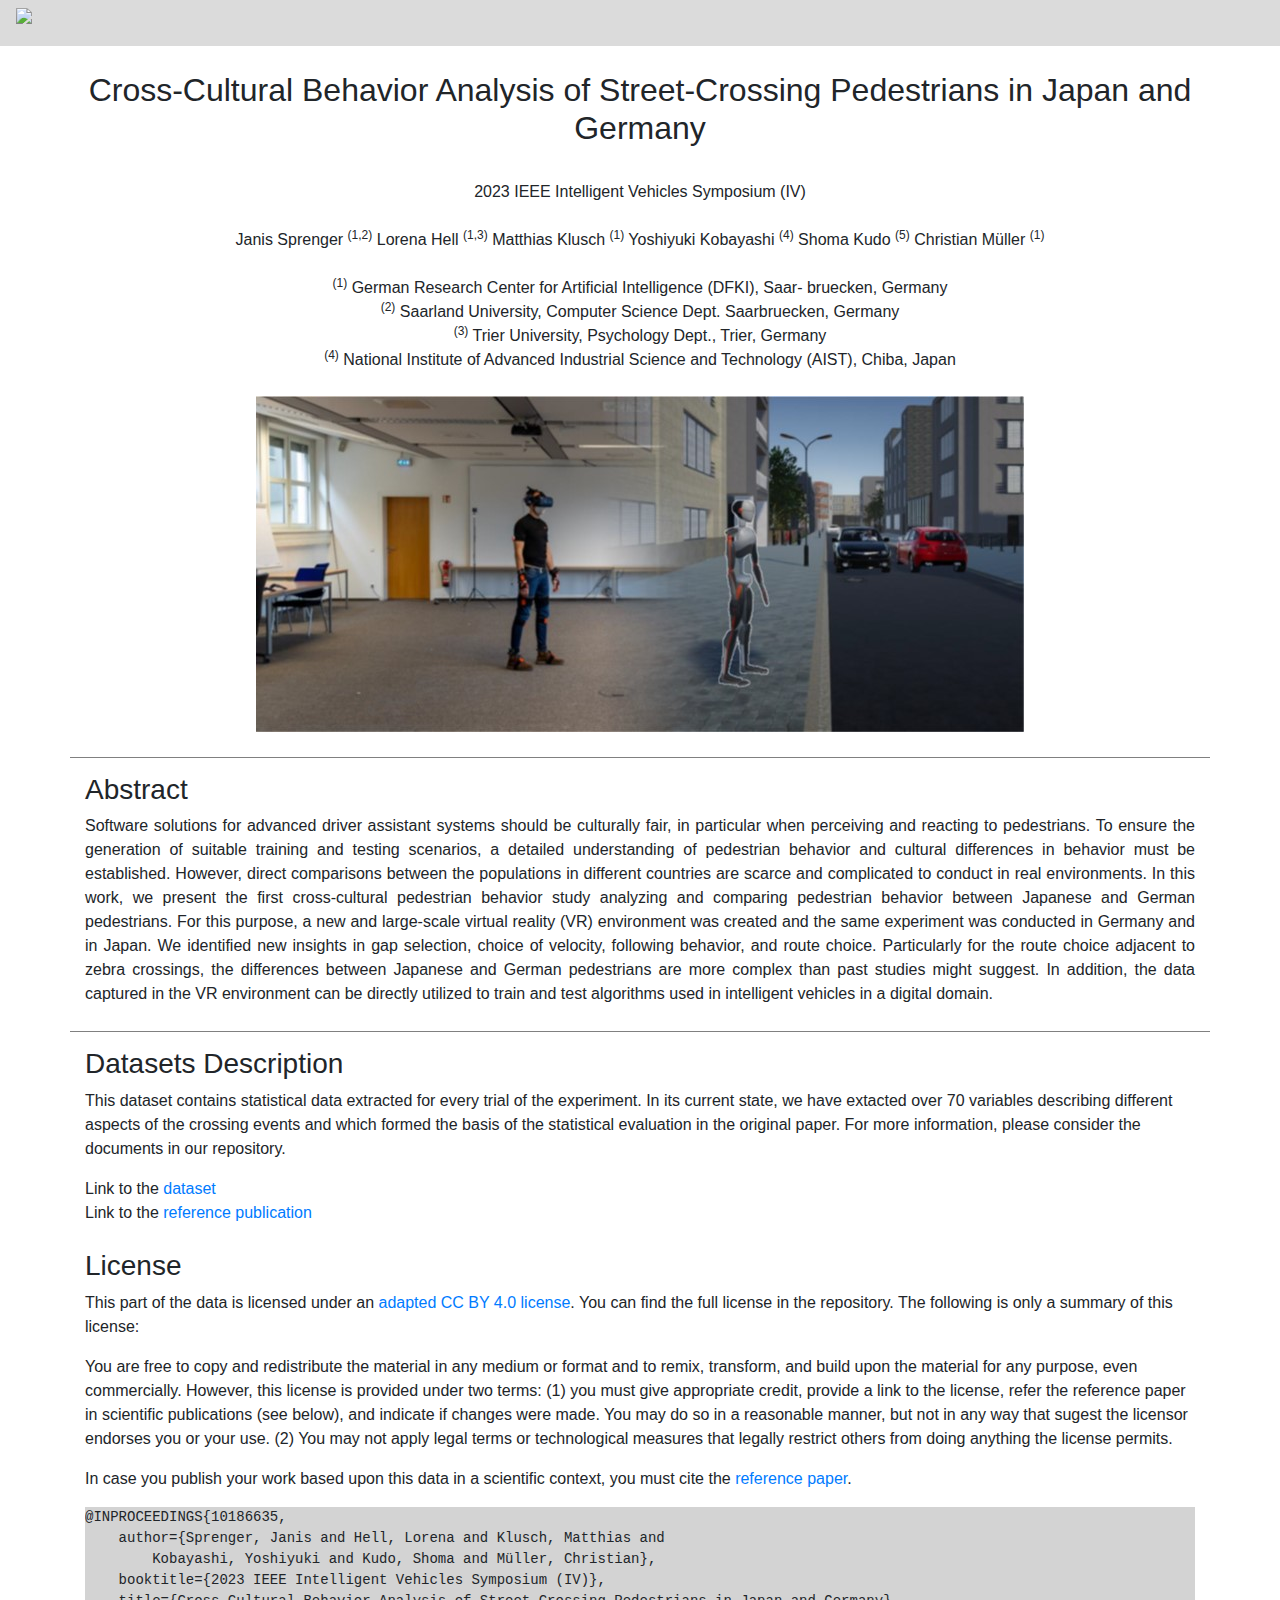
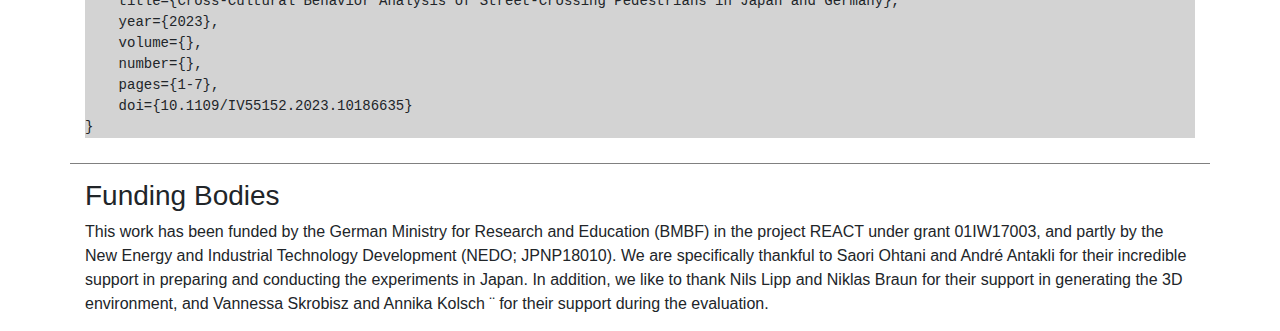
==== data/StatisticalData/html/index.html @ c1a975a2 "Updated website and license" ====
<!doctype html>
<html lang="en">
  <head>
    <!-- Required meta tags -->
    <meta charset="utf-8">
    <meta name="viewport" content="width=device-width, initial-scale=1, shrink-to-fit=no">

    <!-- Bootstrap CSS -->
    <link rel="stylesheet" href="https://cdn.jsdelivr.net/npm/bootstrap@4.0.0/dist/css/bootstrap.min.css" integrity="sha384-Gn5384xqQ1aoWXA+058RXPxPg6fy4IWvTNh0E263XmFcJlSAwiGgFAW/dAiS6JXm" crossorigin="anonymous">

    <title>Cross-Cultural Behavior Analysis of Street-Crossing Pedestrians in Japan and Germany</title>
    <link rel="stylesheet" href="../../../html/css/style.css">
  </head>
  <body>
    <nav class="navbar navbar-expand-lg"><img class="dfki" src="https://www.dfki.de/fileadmin/user_upload/DFKI/Medien/Logos/Logos_DFKI/DFKI_Logo.png" /></nav>
    <header class="masthead text-center">
        <div class="container">
            <h1></h1>
            <h2>Cross-Cultural Behavior Analysis of Street-Crossing Pedestrians in Japan and Germany</h2>
            <br />
            2023 IEEE Intelligent Vehicles Symposium (IV)
            <br /><br />
            Janis Sprenger <sup>(1,2)</sup>   Lorena Hell <sup>(1,3)</sup>   Matthias Klusch <sup>(1)</sup>   Yoshiyuki Kobayashi <sup>(4)</sup>   Shoma Kudo <sup>(5)</sup>   Christian Müller <sup>(1)</sup>
            <br /><br />
            <sup>(1)</sup> German Research Center for Artificial Intelligence (DFKI), Saar-
            bruecken, Germany <br />
            <sup>(2)</sup> Saarland University, Computer Science Dept. Saarbruecken, Germany    <br />
            <sup>(3)</sup> Trier University, Psychology Dept., Trier, Germany    <br />
            <sup>(4)</sup> National Institute of Advanced Industrial Science and Technology
            (AIST), Chiba, Japan
            <br /><br />
            <img src="../../../html/images/Teaser.jpg" />
        </div>
    </header>
    <section class="page-section" id="abstract">
        <div class="container">
            <h3>Abstract</h3>
            <p align="justify">Software solutions for advanced driver assistant systems should be culturally fair, in particular when perceiving and reacting to pedestrians. To ensure the generation of suitable training and testing scenarios, a detailed understanding of pedestrian behavior and cultural differences in behavior must be established. However, direct comparisons between the populations 
            in different countries are scarce and complicated to conduct in real environments. 
            In this work, we present the first cross-cultural pedestrian behavior study analyzing and comparing pedestrian behavior between Japanese and German pedestrians. For this purpose, a new and large-scale virtual reality (VR) environment was created and the same experiment was conducted in Germany and in Japan. We identified new insights in gap selection, choice of velocity, following behavior, and route choice. Particularly for the route choice adjacent to zebra crossings, the differences between Japanese and German pedestrians are more complex than past studies might suggest. In addition, the data captured in the VR environment can be directly utilized to train and test algorithms used in intelligent vehicles in a digital domain. </p>
        </div>
        
    </section>

    <section class="page-section" id="description">
        <div class="container">
            <h3>Datasets Description</h3>
            <p>
                This dataset contains statistical data extracted for every trial of the experiment. In its current state, 
                we have extacted over 70 variables describing different aspects of the crossing events and which formed the basis of the statistical evaluation in the original paper. For more information, please consider the documents in our repository. 
            </p>

            Link to the <a href="https://github.com/dfki-asr/PedestrianData/tree/develop/data/StatisticalData">dataset</a><br />
            Link to the <a href="https://www.dfki.de/fileadmin/user_upload/import/13206_IEEE_IV23_PedestrianBehavior_Preprint.pdf">reference publication</a><br /><br />

            <h3 id="license">License</h3>
            <p>
                This part of the data is licensed under an <a href="license.md">adapted CC BY 4.0 license</a>. You can find the full license in the repository. The following is only a summary of this license: 
            </p><p>
                You are free to copy and redistribute the material in any medium or format and to remix, transform, and build upon the material for any purpose, even commercially. However, this license is provided under two terms: (1) you must give appropriate credit, provide a link to the license, refer the reference paper in scientific publications (see below), and indicate if changes were made. You may do so in a reasonable manner, but not in any way that sugest the licensor endorses you or your use. (2) You may not apply legal terms or technological measures that legally restrict others from doing anything the license permits. 
            </p><p>
                In case you publish your work based upon this data in a scientific context, you must cite the <a href="https://doi.org/10.1109/IV55152.2023.10186635">reference paper</a>. 

<pre>@INPROCEEDINGS{10186635,
    author={Sprenger, Janis and Hell, Lorena and Klusch, Matthias and 
        Kobayashi, Yoshiyuki and Kudo, Shoma and Müller, Christian},
    booktitle={2023 IEEE Intelligent Vehicles Symposium (IV)}, 
    title={Cross-Cultural Behavior Analysis of Street-Crossing Pedestrians in Japan and Germany}, 
    year={2023},
    volume={},
    number={},
    pages={1-7},
    doi={10.1109/IV55152.2023.10186635}
}  </pre>
            </p>
        </div>
    </section>

    <section class="page-section" id="funding">
        <div class="container">
            <h3>Funding Bodies</h3>
            This work has been funded by the German Ministry for
Research and Education (BMBF) in the project REACT
under grant 01IW17003, and partly by the New Energy and
Industrial Technology Development (NEDO; JPNP18010).
We are specifically thankful to Saori Ohtani and André Antakli for their incredible support in preparing and conducting
the experiments in Japan. In addition, we like to thank Nils
Lipp and Niklas Braun for their support in generating the
3D environment, and Vannessa Skrobisz and Annika Kolsch ¨
for their support during the evaluation. 
        </div>
    </section>

    <footer>
    </footer>

    <!-- Optional JavaScript -->
    <!-- jQuery first, then Popper.js, then Bootstrap JS -->
    <script src="https://code.jquery.com/jquery-3.2.1.slim.min.js" integrity="sha384-KJ3o2DKtIkvYIK3UENzmM7KCkRr/rE9/Qpg6aAZGJwFDMVNA/GpGFF93hXpG5KkN" crossorigin="anonymous"></script>
    <script src="https://cdn.jsdelivr.net/npm/popper.js@1.12.9/dist/umd/popper.min.js" integrity="sha384-ApNbgh9B+Y1QKtv3Rn7W3mgPxhU9K/ScQsAP7hUibX39j7fakFPskvXusvfa0b4Q" crossorigin="anonymous"></script>
    <script src="https://cdn.jsdelivr.net/npm/bootstrap@4.0.0/dist/js/bootstrap.min.js" integrity="sha384-JZR6Spejh4U02d8jOt6vLEHfe/JQGiRRSQQxSfFWpi1MquVdAyjUar5+76PVCmYl" crossorigin="anonymous"></script>
  </body>
</html>
---- html/css/style.css ----
nav {
    background:rgb(219, 219, 219);
    margin-bottom: 25px;
}
section {
    margin-top: 25px;
}
section .container {
    padding-top: 15px;
    border-top: 1px solid gray;
}
footer {
    text-align: center;
    margin-top: 15px;
}
pre {
    background-color: lightgray;
    margin-top: 0px;
    padding-top:0px;
}

nav img.dfki{
    height:30px;
}
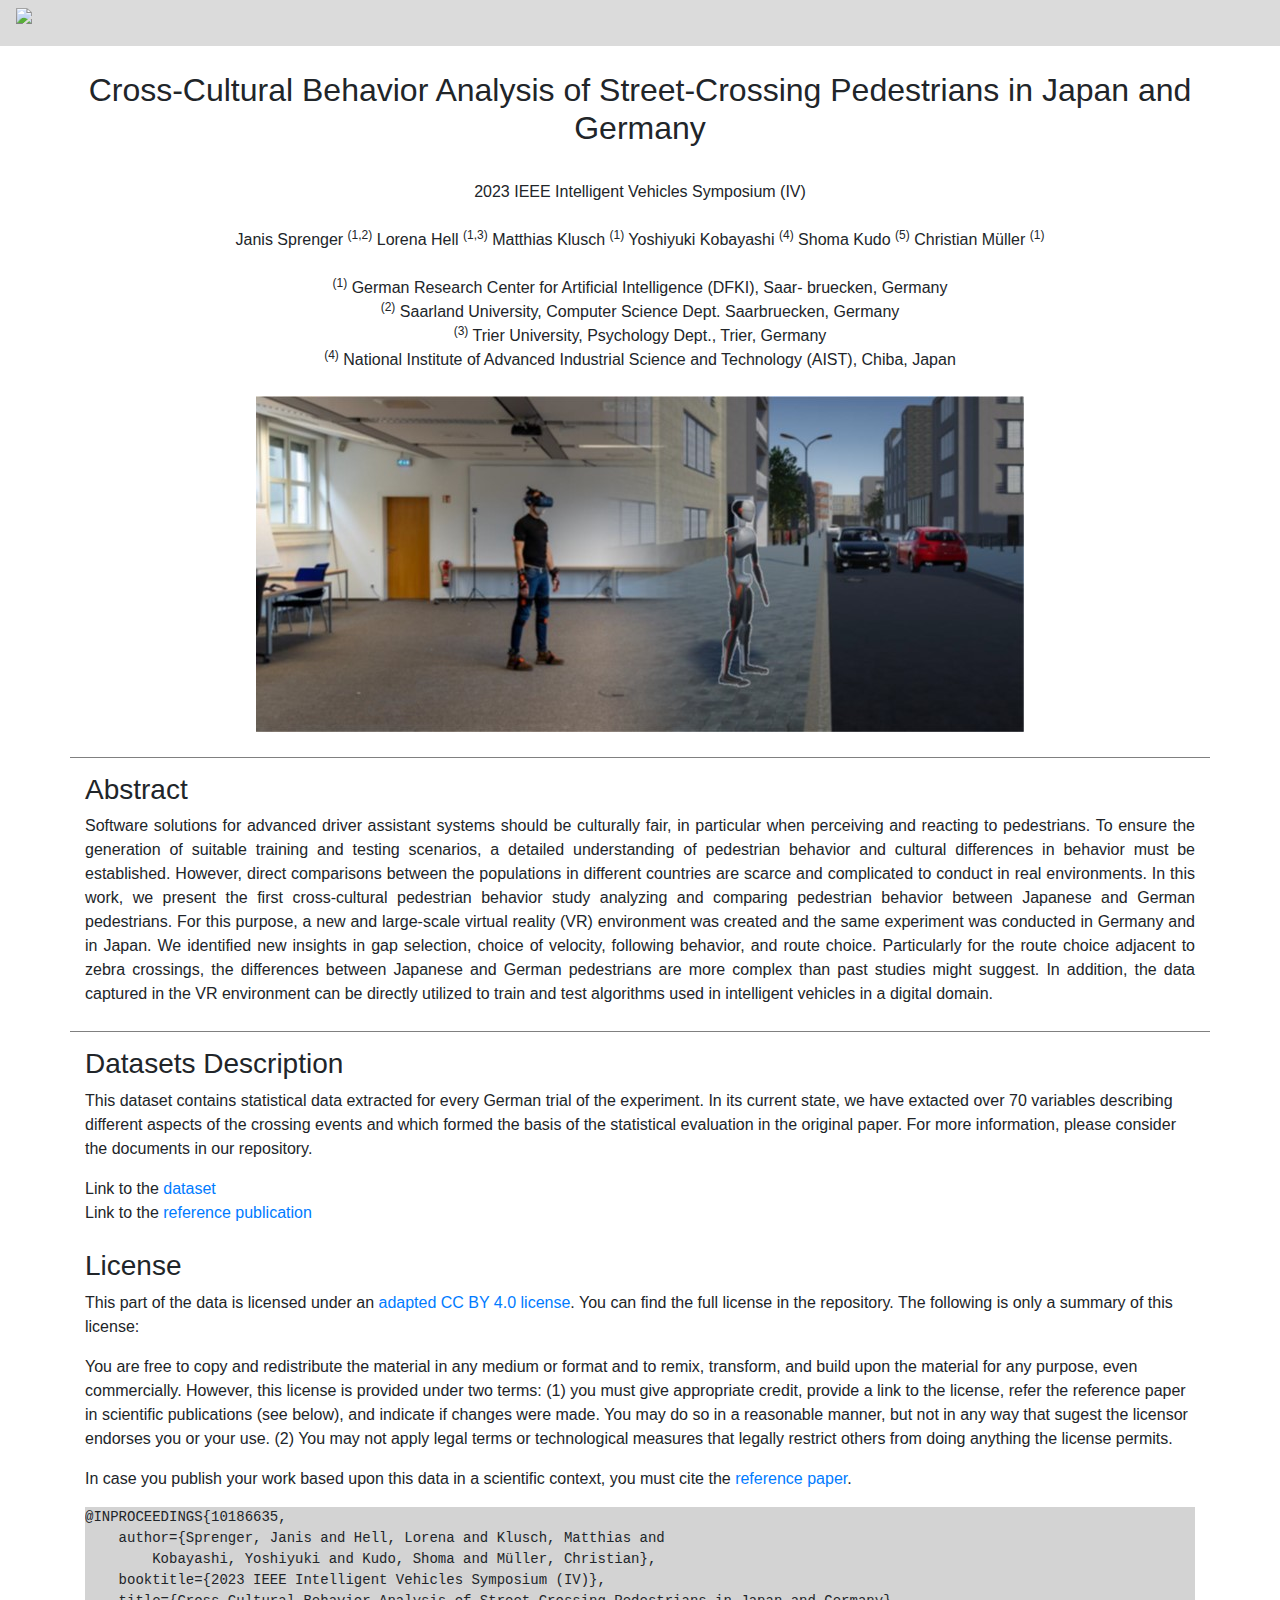
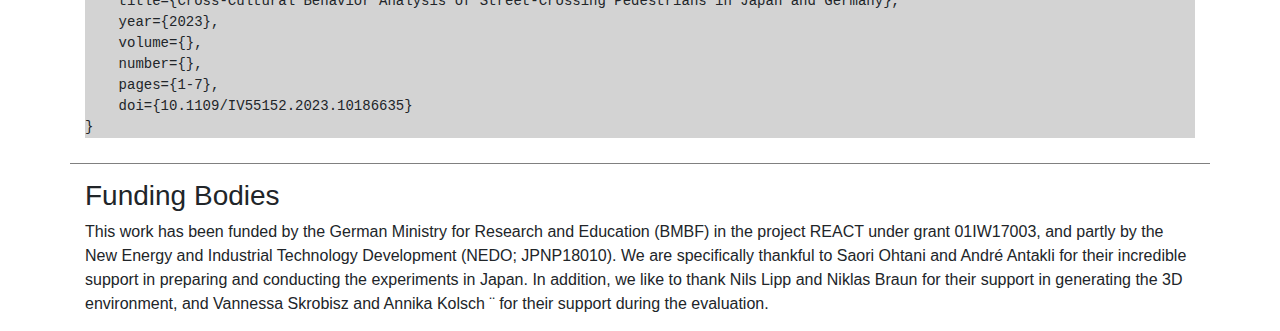
==== commit c21693c0: "updated webpages" ====
--- a/data/StatisticalData/html/index.html
+++ b/data/StatisticalData/html/index.html
@@ -46,8 +46,7 @@
         <div class="container">
             <h3>Datasets Description</h3>
             <p>
-                This dataset contains statistical data extracted for every trial of the experiment. In its current state, 
-                we have extacted over 70 variables describing different aspects of the crossing events and which formed the basis of the statistical evaluation in the original paper. For more information, please consider the documents in our repository. 
+                This dataset contains statistical data extracted for every German trial of the experiment. In its current state, we have extacted over 70 variables describing different aspects of the crossing events and which formed the basis of the statistical evaluation in the original paper. For more information, please consider the documents in our repository.
             </p>
 
             Link to the <a href="https://github.com/dfki-asr/PedestrianData/tree/develop/data/StatisticalData">dataset</a><br />
